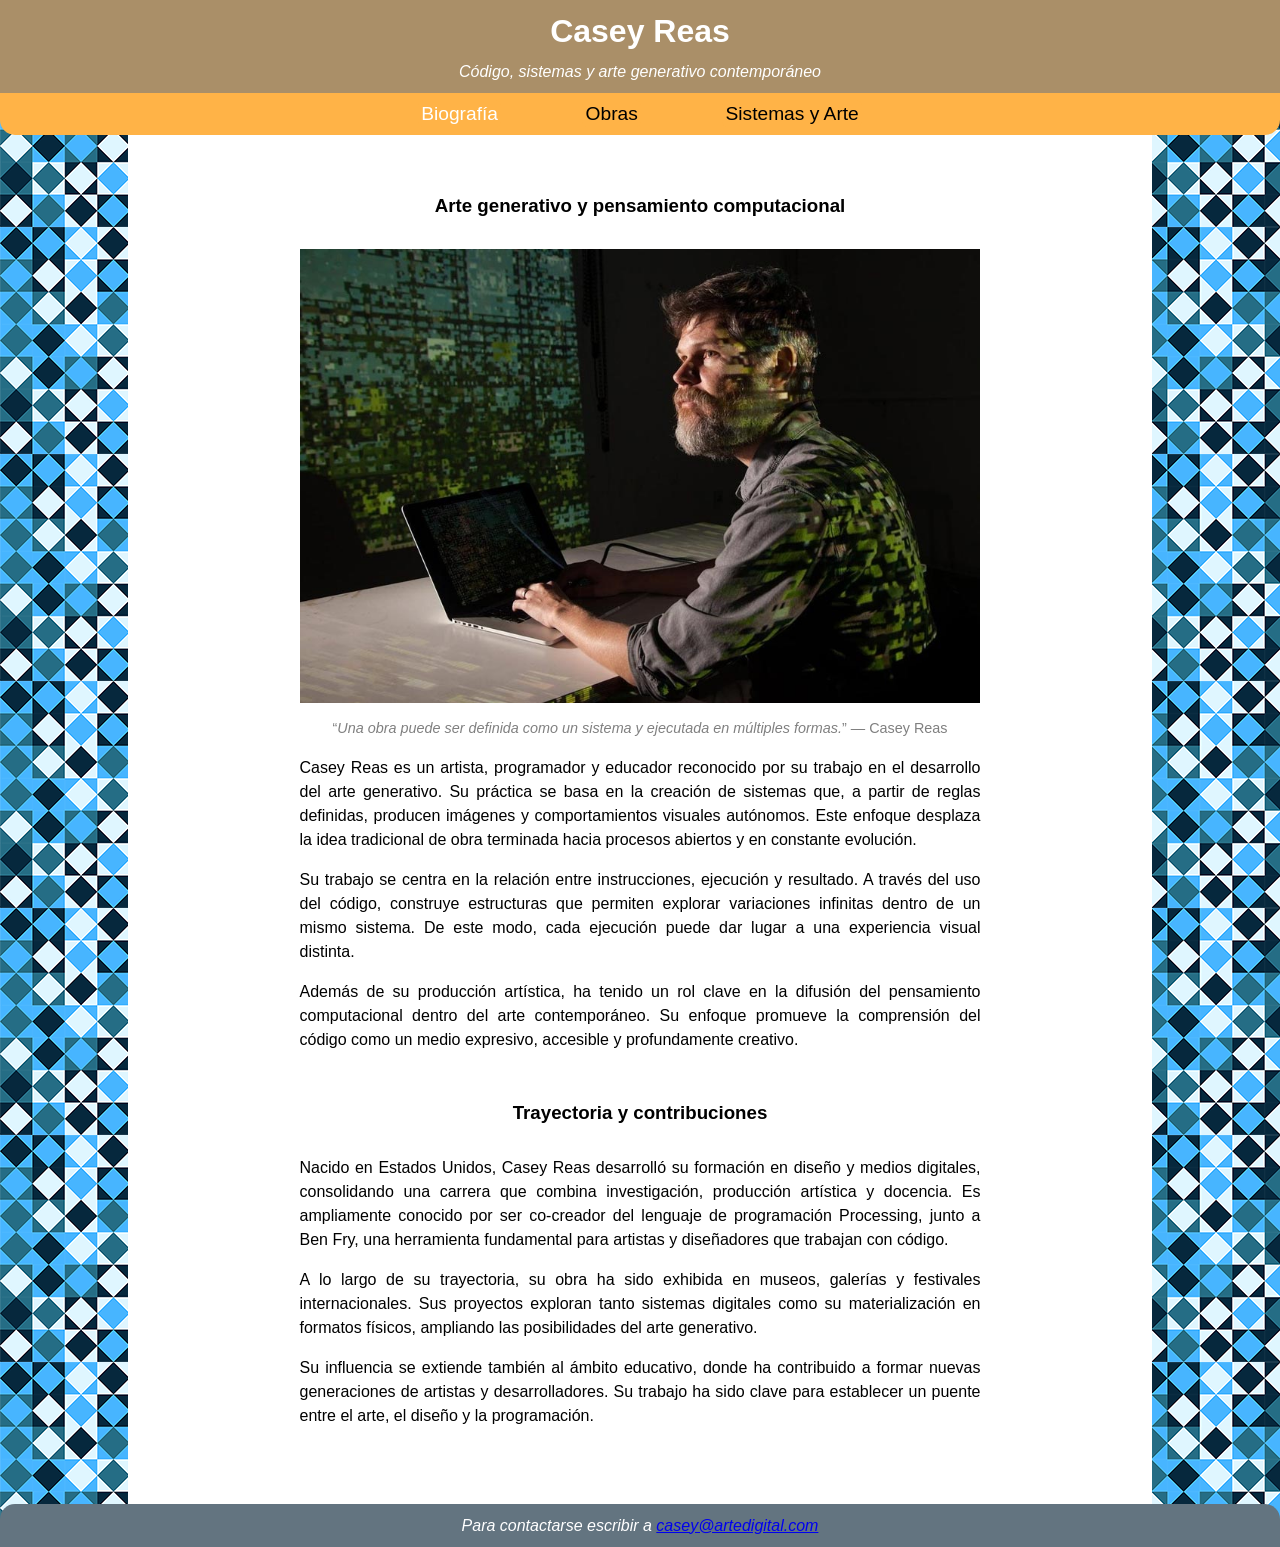
==== index.html @ 3604d3b3 "Estructura index.html Tanto la estructura, contenido y requisitos mínimos del archivo index.html han" ====
<!DOCTYPE html>
<html lang="es">
    <head>
        <meta charset="UTF-8">
        <title>Biografía</title>
        <link rel="stylesheet" href="css/estilos.css">
    </head>
    <body>
        <header>
            <div id="txtHeader">
                <h1>Casey Reas</h1>
                <p><i>Código, sistemas y arte generativo contemporáneo</i></p>
            </div>
            <nav>
                <ul>
                    <li><a href="index.html">Biografía</a></li>
                    <li><a href="">Obras</a></li>
                    <li><a href="">Sistemas y Arte</a></li>
                </ul>
            </nav>
        </header>
        <main>
            <article>
                <section>
                    <h1>Arte generativo y pensamiento computacional</h1>
                    <img class="imgHorizontales" src="img/reas-1.jpg" alt="foto de Casey Reas">
                    <p>
                        <span id="cita"><q><i>Una obra puede ser definida como un sistema y ejecutada en múltiples formas.</i></q> — Casey Reas</span>
                    </p>
                    <p>
                        Casey Reas es un artista, programador y educador reconocido por su trabajo en el desarrollo del arte 
                        generativo. Su práctica se basa en la creación de sistemas que, a partir de reglas definidas, producen 
                        imágenes y comportamientos visuales autónomos. Este enfoque desplaza la idea tradicional de obra 
                        terminada hacia procesos abiertos y en constante evolución.
                    </p>
                    <p>
                        Su trabajo se centra en la relación entre instrucciones, ejecución y resultado. A través del uso del 
                        código, construye estructuras que permiten explorar variaciones infinitas dentro de un mismo sistema. 
                        De este modo, cada ejecución puede dar lugar a una experiencia visual distinta.
                    </p>
                    <p>
                        Además de su producción artística, ha tenido un rol clave en la difusión del pensamiento computacional 
                        dentro del arte contemporáneo. Su enfoque promueve la comprensión del código como un medio expresivo, 
                        accesible y profundamente creativo.
                    </p>
                </section>
                <section>
                    <h3>Trayectoria y contribuciones</h3>
                    <p>
                        Nacido en Estados Unidos, Casey Reas desarrolló su formación en diseño y medios digitales, consolidando 
                        una carrera que combina investigación, producción artística y docencia. Es ampliamente conocido por ser 
                        co-creador del lenguaje de programación Processing, junto a Ben Fry, una herramienta fundamental para 
                        artistas y diseñadores que trabajan con código.
                    </p>
                    <p>
                        A lo largo de su trayectoria, su obra ha sido exhibida en museos, galerías y festivales internacionales. 
                        Sus proyectos exploran tanto sistemas digitales como su materialización en formatos físicos, ampliando 
                        las posibilidades del arte generativo.
                    </p>
                    <p>
                        Su influencia se extiende también al ámbito educativo, donde ha contribuido a formar nuevas generaciones 
                        de artistas y desarrolladores. Su trabajo ha sido clave para establecer un puente entre el arte, el 
                        diseño y la programación.
                    </p>
                </section>   
            </article>
        </main>
        <footer>
            <address>
                <p>
                    Para contactarse escribir a <a href="mailto:casey@artedigital.com">casey@artedigital.com</a>
                </p>
            </address>
        </footer>
    </body>



</html>
---- css/estilos.css ----
/*------------TODO:------------*/

* {
    font-family: "Lato", sans-serif;
    margin: 0;
    padding: 0;
    box-sizing: border-box;
}

/*------------Etiquetas Semánticas:------------*/

body {
    background-image: url("../img/fondo.png");
    max-width: 1400px;
    text-align: center;
}

main {
    background-color: white;
    margin-left: 10%;
    margin-right: 10%;
    padding: 2%;
}

article {
    margin-left: 15%;
    margin-right: 15%;
}

section {
    margin-top: 5%;
    margin-bottom: 5%;
}

footer {
    background-color: #637480;
    color: white;
    padding-top: 1%;
    padding-bottom: 1%;
    border-radius: 15px 15px 0 0;
}

/*------------Selectores:------------*/

main p {
    text-align: justify;
    padding-bottom: 1rem;
    line-height: 1.5em;
}

main h1, main h3 {
    padding-bottom: 2rem;
}

#txtHeader h1{
    padding-bottom: 1%;
}

/*------------NAV:------------*/

nav {
	background-color: #FFB347;
    padding-top: 0.5%;
    padding-bottom: 0.5%;
    border-radius: 0 0 15px 15px;
}

nav ul {
	list-style-type: none;
	padding: 0;
    margin: 0;
}

nav li {
	display: inline-block;
    padding-left: 3%;
    padding-right: 3%;
}
    
nav a {
    text-decoration: none;
    font-size: 1.2rem;
    line-height: 1.5em;
    padding: 0.2rem;
    border-radius: 5px;
}

nav a:link {
	background-color:  #FFB347;
	color: #FFF;
}

nav a:visited {
	background-color:  #FFB347;
	color: #000;
}

nav a:hover {
	background-color: #47B5FF;
	color: #FFF;  
}

nav a:active {
	background-color: #256d85;
	color: #000;
}

/*------------Clases------------*/

.imgHorizontales {
    width: 100%;
    height: auto;
    display: block;
    padding-bottom: 2%;
}

.imgVerticales {
    width: 50%;
    height: auto;
    display: block;
    margin-left: auto;
    margin-right: auto;
}

.videoYouTube {
    display: block;
    margin-left: auto;
    margin-right: auto;
}

/*------------IDs------------*/

#txtHeader {
    padding: 1% 0;
    color: #FFF;
    background-color: #AA8F68;
}

#cita {
    color: gray;
    font-size: 0.9rem;
    text-align: center;
    display: block;
}
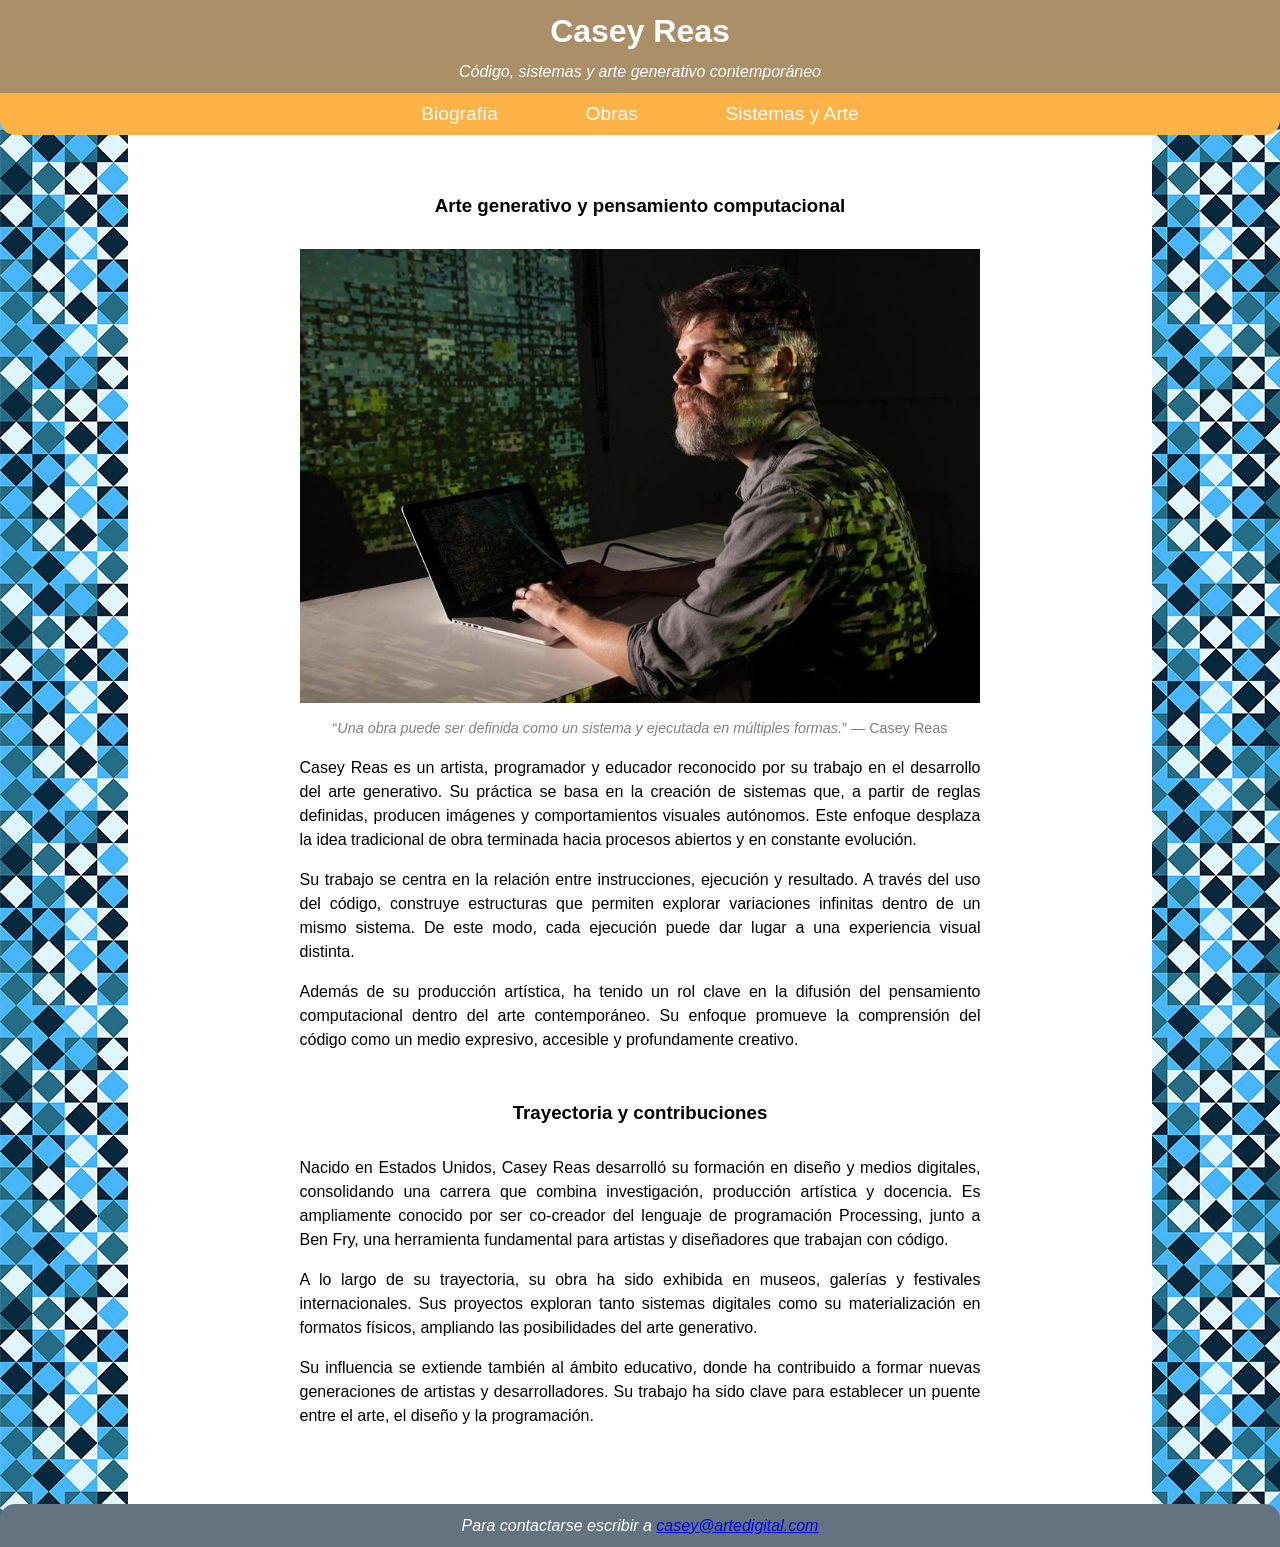
==== commit 544ff40e: "creación de archivos obras y sistemayarte, links - Se creó la estructura de obras.html y sistemasyar" ====
--- a/index.html
+++ b/index.html
@@ -14,8 +14,8 @@
             <nav>
                 <ul>
                     <li><a href="index.html">Biografía</a></li>
-                    <li><a href="">Obras</a></li>
-                    <li><a href="">Sistemas y Arte</a></li>
+                    <li><a href="obras.html">Obras</a></li>
+                    <li><a href="sistemasyarte.html">Sistemas y Arte</a></li>
                 </ul>
             </nav>
         </header>
@@ -73,7 +73,4 @@
             </address>
         </footer>
     </body>
-
-
-
 </html>
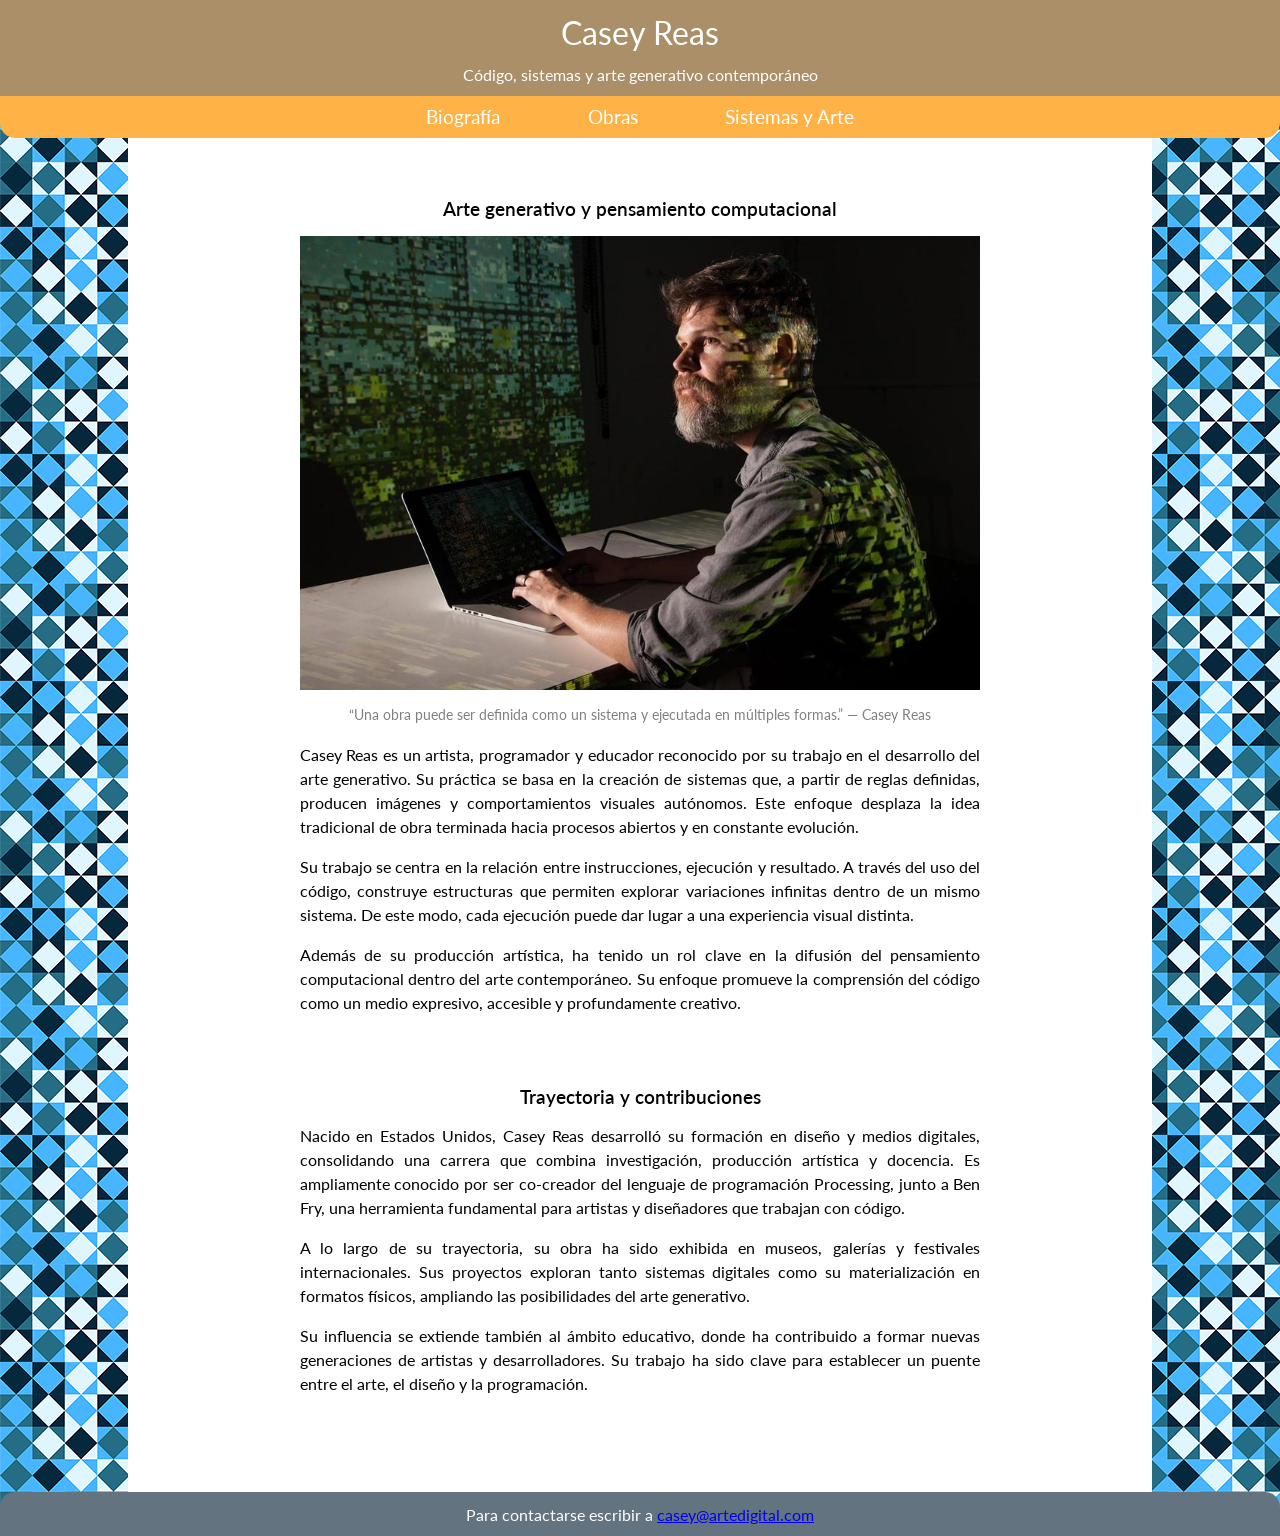
==== commit c5e6a48d: "Obras y Sistemas y Arte - Se completó los requisitos mínimos de obras.html y sistemasyarte.html - Se" ====
--- a/index.html
+++ b/index.html
@@ -4,73 +4,79 @@
         <meta charset="UTF-8">
         <title>Biografía</title>
         <link rel="stylesheet" href="css/estilos.css">
+        <link rel="preconnect" href="https://fonts.googleapis.com">
+        <link rel="preconnect" href="https://fonts.gstatic.com" crossorigin>
+        <link href="https://fonts.googleapis.com/css2?family=Arvo:ital,wght@0,400;0,700;1,400;1,700&family=Lato:ital,wght@0,100;0,300;0,400;0,700;0,900;1,100;1,300;1,400;1,700;1,900&display=swap" 
+        rel="stylesheet">
     </head>
     <body>
-        <header>
-            <div id="txtHeader">
-                <h1>Casey Reas</h1>
-                <p><i>Código, sistemas y arte generativo contemporáneo</i></p>
-            </div>
-            <nav>
-                <ul>
-                    <li><a href="index.html">Biografía</a></li>
-                    <li><a href="obras.html">Obras</a></li>
-                    <li><a href="sistemasyarte.html">Sistemas y Arte</a></li>
-                </ul>
-            </nav>
-        </header>
-        <main>
-            <article>
-                <section>
-                    <h1>Arte generativo y pensamiento computacional</h1>
-                    <img class="imgHorizontales" src="img/reas-1.jpg" alt="foto de Casey Reas">
+        <div class="contenedor">
+            <header>
+                <div id="txtHeader">
+                    <h1>Casey Reas</h1>
+                    <p><i>Código, sistemas y arte generativo contemporáneo</i></p>
+                </div>
+                <nav>
+                    <ul>
+                        <li><a href="index.html">Biografía</a></li>
+                        <li><a href="obras.html">Obras</a></li>
+                        <li><a href="sistemasyarte.html">Sistemas y Arte</a></li>
+                    </ul>
+                </nav>
+            </header>
+            <main>
+                <article>
+                    <section>
+                        <h1>Arte generativo y pensamiento computacional</h1>
+                        <img class="imgHorizontales" src="img/reas-1.jpg" alt="foto de Casey Reas">
+                        <p>
+                            <span id="cita"><q><i>Una obra puede ser definida como un sistema y ejecutada en múltiples formas.</i></q> — Casey Reas</span>
+                        </p>
+                        <p>
+                            Casey Reas es un artista, programador y educador reconocido por su trabajo en el desarrollo del arte 
+                            generativo. Su práctica se basa en la creación de sistemas que, a partir de reglas definidas, producen 
+                            imágenes y comportamientos visuales autónomos. Este enfoque desplaza la idea tradicional de obra 
+                            terminada hacia procesos abiertos y en constante evolución.
+                        </p>
+                        <p>
+                            Su trabajo se centra en la relación entre instrucciones, ejecución y resultado. A través del uso del 
+                            código, construye estructuras que permiten explorar variaciones infinitas dentro de un mismo sistema. 
+                            De este modo, cada ejecución puede dar lugar a una experiencia visual distinta.
+                        </p>
+                        <p>
+                            Además de su producción artística, ha tenido un rol clave en la difusión del pensamiento computacional 
+                            dentro del arte contemporáneo. Su enfoque promueve la comprensión del código como un medio expresivo, 
+                            accesible y profundamente creativo.
+                        </p>
+                    </section>
+                    <section>
+                        <h3>Trayectoria y contribuciones</h3>
+                        <p>
+                            Nacido en Estados Unidos, Casey Reas desarrolló su formación en diseño y medios digitales, consolidando 
+                            una carrera que combina investigación, producción artística y docencia. Es ampliamente conocido por ser 
+                            co-creador del lenguaje de programación Processing, junto a Ben Fry, una herramienta fundamental para 
+                            artistas y diseñadores que trabajan con código.
+                        </p>
+                        <p>
+                            A lo largo de su trayectoria, su obra ha sido exhibida en museos, galerías y festivales internacionales. 
+                            Sus proyectos exploran tanto sistemas digitales como su materialización en formatos físicos, ampliando 
+                            las posibilidades del arte generativo.
+                        </p>
+                        <p>
+                            Su influencia se extiende también al ámbito educativo, donde ha contribuido a formar nuevas generaciones 
+                            de artistas y desarrolladores. Su trabajo ha sido clave para establecer un puente entre el arte, el 
+                            diseño y la programación.
+                        </p>
+                    </section>   
+                </article>
+            </main>
+            <footer>
+                <address>
                     <p>
-                        <span id="cita"><q><i>Una obra puede ser definida como un sistema y ejecutada en múltiples formas.</i></q> — Casey Reas</span>
+                        Para contactarse escribir a <a href="mailto:casey@artedigital.com">casey@artedigital.com</a>
                     </p>
-                    <p>
-                        Casey Reas es un artista, programador y educador reconocido por su trabajo en el desarrollo del arte 
-                        generativo. Su práctica se basa en la creación de sistemas que, a partir de reglas definidas, producen 
-                        imágenes y comportamientos visuales autónomos. Este enfoque desplaza la idea tradicional de obra 
-                        terminada hacia procesos abiertos y en constante evolución.
-                    </p>
-                    <p>
-                        Su trabajo se centra en la relación entre instrucciones, ejecución y resultado. A través del uso del 
-                        código, construye estructuras que permiten explorar variaciones infinitas dentro de un mismo sistema. 
-                        De este modo, cada ejecución puede dar lugar a una experiencia visual distinta.
-                    </p>
-                    <p>
-                        Además de su producción artística, ha tenido un rol clave en la difusión del pensamiento computacional 
-                        dentro del arte contemporáneo. Su enfoque promueve la comprensión del código como un medio expresivo, 
-                        accesible y profundamente creativo.
-                    </p>
-                </section>
-                <section>
-                    <h3>Trayectoria y contribuciones</h3>
-                    <p>
-                        Nacido en Estados Unidos, Casey Reas desarrolló su formación en diseño y medios digitales, consolidando 
-                        una carrera que combina investigación, producción artística y docencia. Es ampliamente conocido por ser 
-                        co-creador del lenguaje de programación Processing, junto a Ben Fry, una herramienta fundamental para 
-                        artistas y diseñadores que trabajan con código.
-                    </p>
-                    <p>
-                        A lo largo de su trayectoria, su obra ha sido exhibida en museos, galerías y festivales internacionales. 
-                        Sus proyectos exploran tanto sistemas digitales como su materialización en formatos físicos, ampliando 
-                        las posibilidades del arte generativo.
-                    </p>
-                    <p>
-                        Su influencia se extiende también al ámbito educativo, donde ha contribuido a formar nuevas generaciones 
-                        de artistas y desarrolladores. Su trabajo ha sido clave para establecer un puente entre el arte, el 
-                        diseño y la programación.
-                    </p>
-                </section>   
-            </article>
-        </main>
-        <footer>
-            <address>
-                <p>
-                    Para contactarse escribir a <a href="mailto:casey@artedigital.com">casey@artedigital.com</a>
-                </p>
-            </address>
-        </footer>
+                </address>
+            </footer>
+        </div>
     </body>
 </html>
--- a/css/estilos.css
+++ b/css/estilos.css
@@ -2,17 +2,18 @@
 
 * {
     font-family: "Lato", sans-serif;
+    font-weight: 400;
+    font-style: normal;
     margin: 0;
     padding: 0;
     box-sizing: border-box;
+    text-align: center;
 }
 
 /*------------Etiquetas Semánticas:------------*/
 
 body {
     background-image: url("../img/fondo.png");
-    max-width: 1400px;
-    text-align: center;
 }
 
 main {
@@ -29,7 +30,7 @@
 
 section {
     margin-top: 5%;
-    margin-bottom: 5%;
+    margin-bottom: 8%;
 }
 
 footer {
@@ -38,22 +39,6 @@
     padding-top: 1%;
     padding-bottom: 1%;
     border-radius: 15px 15px 0 0;
-}
-
-/*------------Selectores:------------*/
-
-main p {
-    text-align: justify;
-    padding-bottom: 1rem;
-    line-height: 1.5em;
-}
-
-main h1, main h3 {
-    padding-bottom: 2rem;
-}
-
-#txtHeader h1{
-    padding-bottom: 1%;
 }
 
 /*------------NAV:------------*/
@@ -105,7 +90,70 @@
 	color: #000;
 }
 
+/*------------Selectores:------------*/
+
+main p {
+    text-align: justify;
+    padding-bottom: 1rem;
+    line-height: 1.5em;
+}
+
+main h1, main h3 {
+    padding-bottom: 1rem;
+    font-weight: 600;
+}
+
+#txtHeader h1{
+    padding-bottom: 1%;
+}
+
+main #lista {
+    padding: 0;
+    margin: 0;
+    list-style-type: none; 
+}
+
+main #lista li {
+    padding: 1%;
+}
+
+main #lista a {
+    display: block;
+    text-decoration: none;
+    line-height: 1.5em;
+    padding: 0.5rem;
+    border-radius: 5px;
+}
+
+main #lista a:link {
+	background-color: #256d85;
+	color: #FFF;
+}
+
+main #lista a:visited {
+	background-color: #256d85;
+	color: #47B5FF;
+}
+
+main #lista a:hover {
+	background-color: #244e5b;
+	color: #47B5FF;  
+}
+
+main #lista a:active {
+	background-color: #47B5FF;
+	color: #06283D;
+}
+
+
+
 /*------------Clases------------*/
+
+.contenedor{
+    max-width: 1400px;
+    width: 100%;
+    margin: 0 auto;
+}
 
 .imgHorizontales {
     width: 100%;
@@ -120,12 +168,14 @@
     display: block;
     margin-left: auto;
     margin-right: auto;
+    padding-bottom: 4%;
 }
 
 .videoYouTube {
     display: block;
     margin-left: auto;
     margin-right: auto;
+    padding-bottom: 2%;
 }
 
 /*------------IDs------------*/
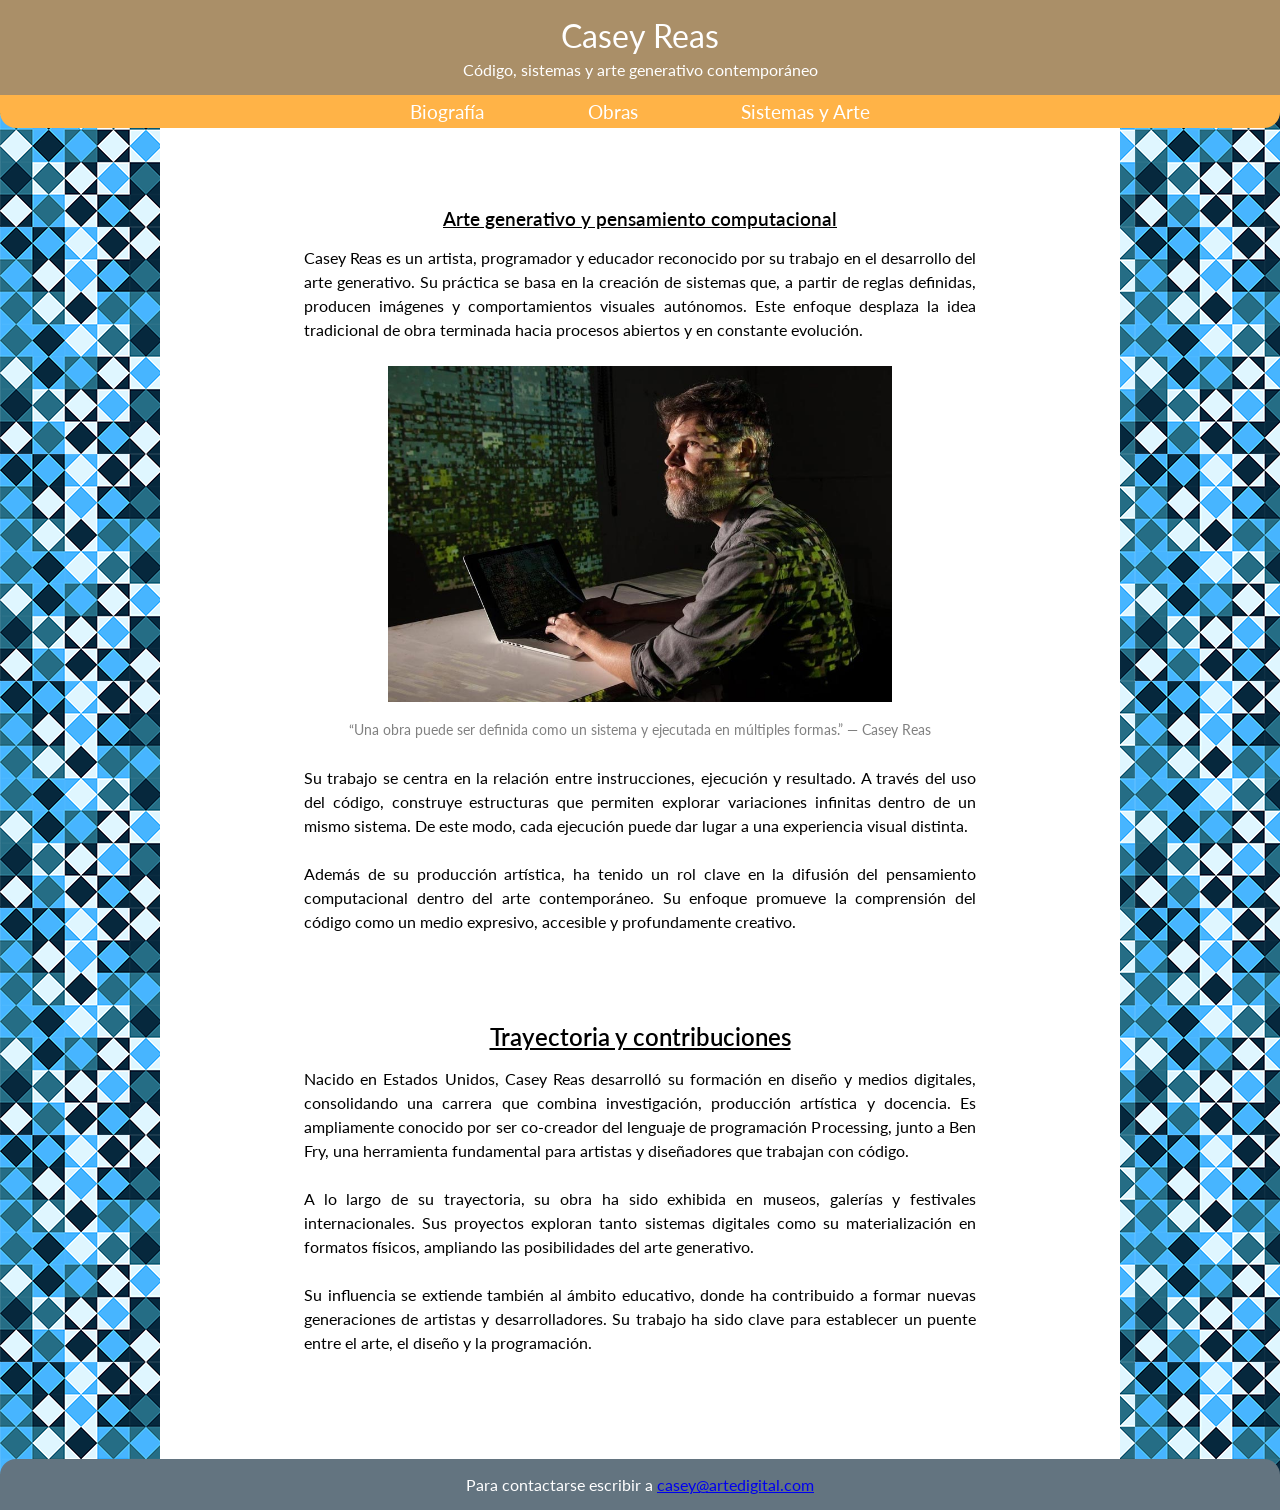
==== commit 1233242d: "Correcciones en las Unidades de Medidas - Se corrigieron las unaidades de medidas en el archivo esti" ====
--- a/index.html
+++ b/index.html
@@ -28,15 +28,15 @@
                 <article>
                     <section>
                         <h1>Arte generativo y pensamiento computacional</h1>
-                        <img class="imgHorizontales" src="img/reas-1.jpg" alt="foto de Casey Reas">
-                        <p>
-                            <span id="cita"><q><i>Una obra puede ser definida como un sistema y ejecutada en múltiples formas.</i></q> — Casey Reas</span>
-                        </p>
                         <p>
                             Casey Reas es un artista, programador y educador reconocido por su trabajo en el desarrollo del arte 
                             generativo. Su práctica se basa en la creación de sistemas que, a partir de reglas definidas, producen 
                             imágenes y comportamientos visuales autónomos. Este enfoque desplaza la idea tradicional de obra 
                             terminada hacia procesos abiertos y en constante evolución.
+                        </p>
+                        <img class="imgHorizontales" src="img/reas-1.jpg" alt="foto de Casey Reas">
+                        <p>
+                            <span id="cita"><q><i>Una obra puede ser definida como un sistema y ejecutada en múltiples formas.</i></q> — Casey Reas</span>
                         </p>
                         <p>
                             Su trabajo se centra en la relación entre instrucciones, ejecución y resultado. A través del uso del 
@@ -50,7 +50,7 @@
                         </p>
                     </section>
                     <section>
-                        <h3>Trayectoria y contribuciones</h3>
+                        <h2>Trayectoria y contribuciones</h2>
                         <p>
                             Nacido en Estados Unidos, Casey Reas desarrolló su formación en diseño y medios digitales, consolidando 
                             una carrera que combina investigación, producción artística y docencia. Es ampliamente conocido por ser 
--- a/css/estilos.css
+++ b/css/estilos.css
@@ -18,36 +18,38 @@
 
 main {
     background-color: white;
-    margin-left: 10%;
-    margin-right: 10%;
-    padding: 2%;
+    margin: 0 10rem;
+    padding: 1rem;
 }
 
 article {
-    margin-left: 15%;
-    margin-right: 15%;
+    margin: 0 8rem;
 }
 
 section {
-    margin-top: 5%;
-    margin-bottom: 8%;
+    margin: 4rem 0;
 }
 
 footer {
     background-color: #637480;
     color: white;
-    padding-top: 1%;
-    padding-bottom: 1%;
-    border-radius: 15px 15px 0 0;
+    padding-top: 1rem;
+    padding-bottom: 1rem;
+    border-radius: 1rem 1rem 0 0;
+}
+
+h1, h2 {
+    font-family: "Lato", sans-serif;
+    font-style: normal;
 }
 
 /*------------NAV:------------*/
 
 nav {
 	background-color: #FFB347;
-    padding-top: 0.5%;
-    padding-bottom: 0.5%;
-    border-radius: 0 0 15px 15px;
+    padding-top: 0.3rem;
+    padding-bottom: 0.3rem;
+    border-radius: 0 0 1rem 1rem;
 }
 
 nav ul {
@@ -58,16 +60,16 @@
 
 nav li {
 	display: inline-block;
-    padding-left: 3%;
-    padding-right: 3%;
+    padding-left: 3rem;
+    padding-right: 3rem;
 }
     
 nav a {
     text-decoration: none;
     font-size: 1.2rem;
-    line-height: 1.5em;
-    padding: 0.2rem;
-    border-radius: 5px;
+    line-height: 1.5rem;
+    padding: 0.1rem;
+    border-radius: 0.3rem;
 }
 
 nav a:link {
@@ -94,17 +96,18 @@
 
 main p {
     text-align: justify;
-    padding-bottom: 1rem;
-    line-height: 1.5em;
+    padding-bottom: 1.5rem;
+    line-height: 1.5rem;
 }
 
-main h1, main h3 {
+main h1, main h2 {
     padding-bottom: 1rem;
     font-weight: 600;
+    text-decoration: underline;
 }
 
 #txtHeader h1{
-    padding-bottom: 1%;
+    padding-bottom: 0.3rem;
 }
 
 main #lista {
@@ -114,15 +117,15 @@
 }
 
 main #lista li {
-    padding: 1%;
+    padding: 0.5rem;
 }
 
 main #lista a {
     display: block;
     text-decoration: none;
-    line-height: 1.5em;
+    line-height: 1.5rem;
     padding: 0.5rem;
-    border-radius: 5px;
+    border-radius: 1rem;
 }
 
 main #lista a:link {
@@ -156,10 +159,12 @@
 }
 
 .imgHorizontales {
-    width: 100%;
+    width: 75%;
     height: auto;
     display: block;
-    padding-bottom: 2%;
+    margin-left: auto;
+    margin-right: auto;
+    padding-bottom: 1rem;
 }
 
 .imgVerticales {
@@ -168,20 +173,20 @@
     display: block;
     margin-left: auto;
     margin-right: auto;
-    padding-bottom: 4%;
+    padding-bottom: 1rem;
 }
 
 .videoYouTube {
     display: block;
     margin-left: auto;
     margin-right: auto;
-    padding-bottom: 2%;
+    padding-bottom: 3rem;
 }
 
 /*------------IDs------------*/
 
 #txtHeader {
-    padding: 1% 0;
+    padding: 1rem 0;
     color: #FFF;
     background-color: #AA8F68;
 }
@@ -191,8 +196,4 @@
     font-size: 0.9rem;
     text-align: center;
     display: block;
-}
-
-
-
-
+}
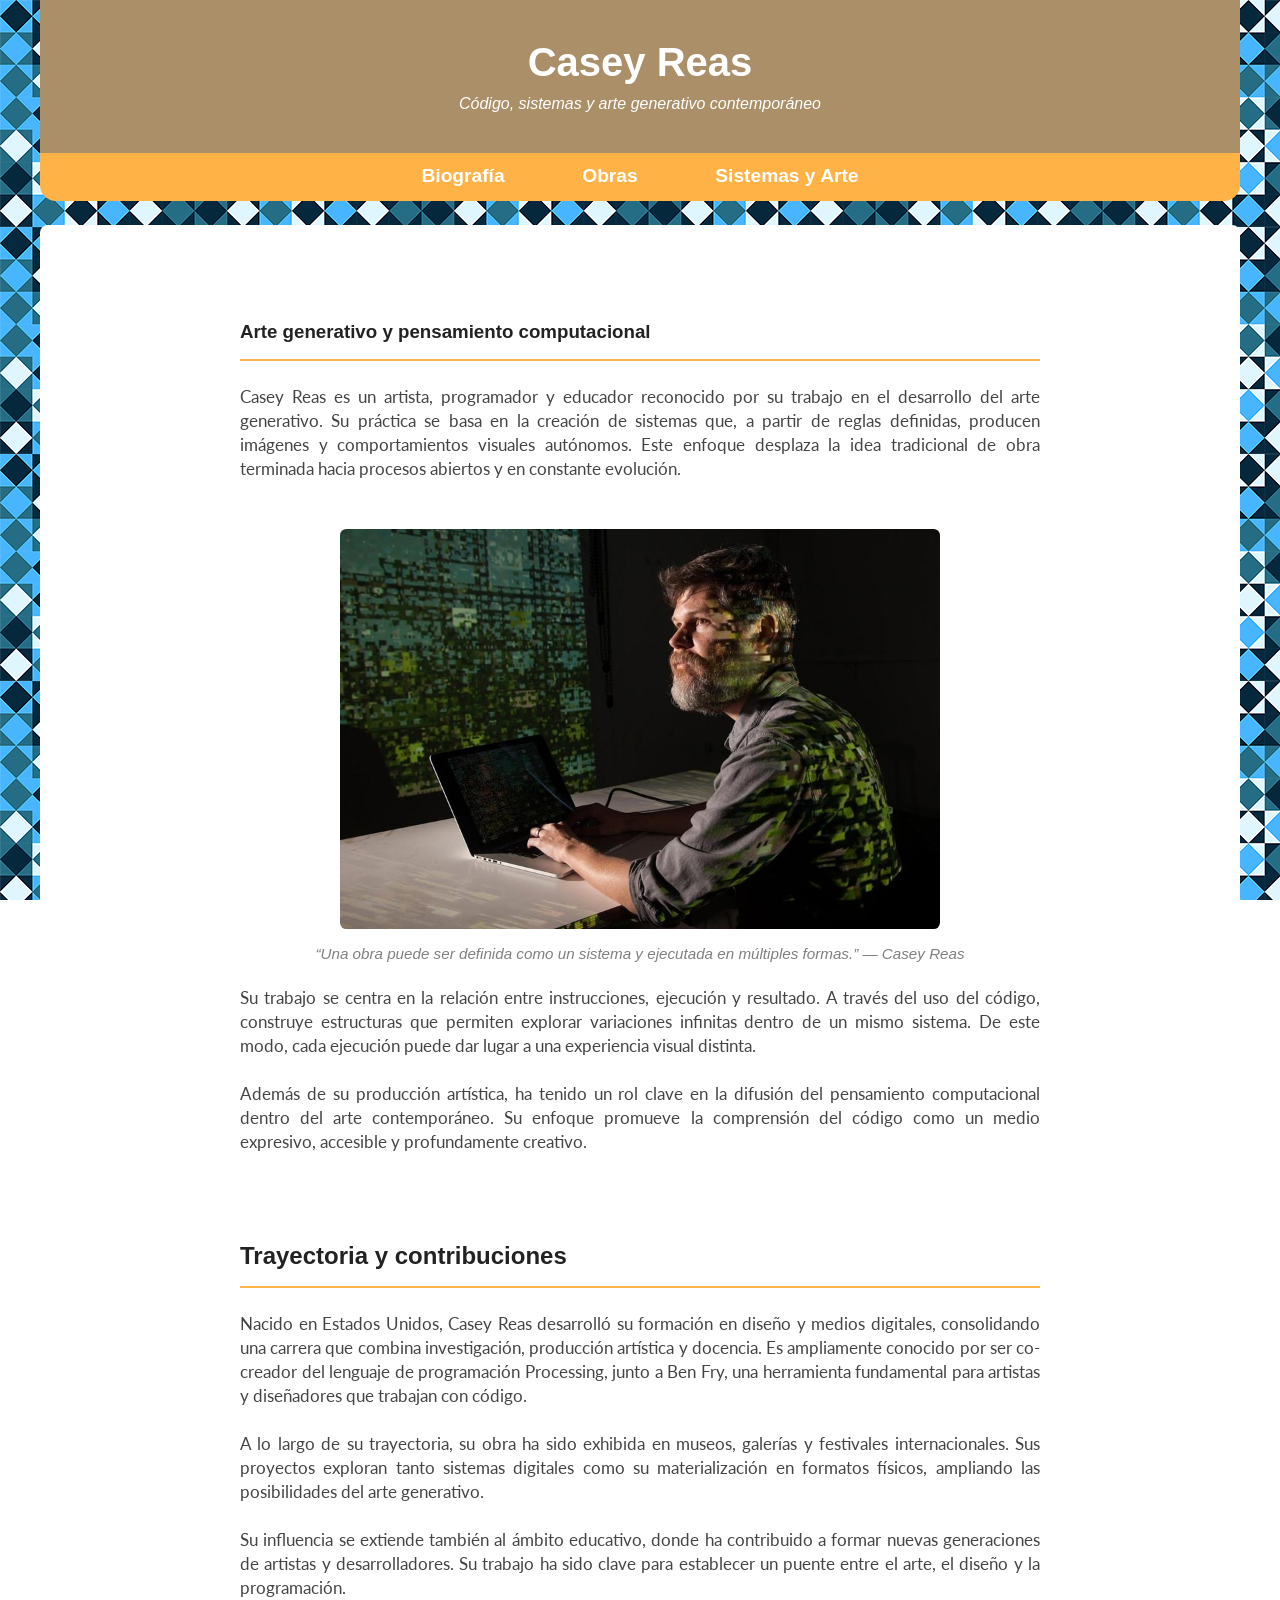
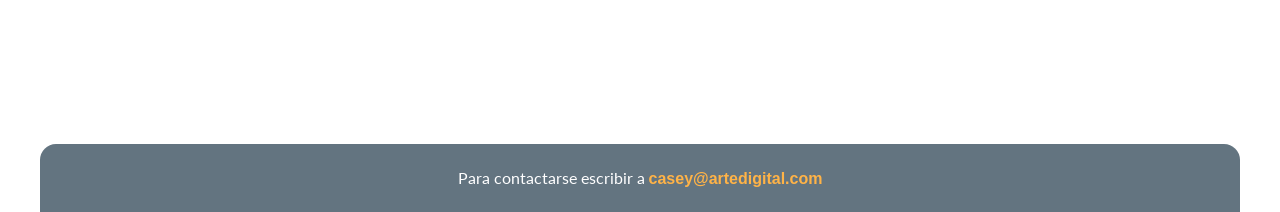
==== commit e8b0e0e8: "Corrección IA - Errores encontrados: + ID txtHeader usado como class. + Iframe sin clase vinculada. " ====
--- a/index.html
+++ b/index.html
@@ -12,7 +12,7 @@
     <body>
         <div class="contenedor">
             <header>
-                <div id="txtHeader">
+                <div class="txtHeader">
                     <h1>Casey Reas</h1>
                     <p><i>Código, sistemas y arte generativo contemporáneo</i></p>
                 </div>
@@ -34,10 +34,12 @@
                             imágenes y comportamientos visuales autónomos. Este enfoque desplaza la idea tradicional de obra 
                             terminada hacia procesos abiertos y en constante evolución.
                         </p>
-                        <img class="imgHorizontales" src="img/reas-1.jpg" alt="foto de Casey Reas">
-                        <p>
-                            <span id="cita"><q><i>Una obra puede ser definida como un sistema y ejecutada en múltiples formas.</i></q> — Casey Reas</span>
-                        </p>
+                        <figure id="imgCita">
+                            <img class="imgHorizontales" src="img/reas-1.jpg" alt="foto de Casey Reas">
+                            <figcaption id="cita">
+                                <q>Una obra puede ser definida como un sistema y ejecutada en múltiples formas.</q> — Casey Reas
+                            </figcaption>
+                        </figure>
                         <p>
                             Su trabajo se centra en la relación entre instrucciones, ejecución y resultado. A través del uso del 
                             código, construye estructuras que permiten explorar variaciones infinitas dentro de un mismo sistema. 
--- a/css/estilos.css
+++ b/css/estilos.css
@@ -1,85 +1,85 @@
-/*------------TODO:------------*/
+/*------------ Variables ------------*/
+
+:root {
+    --color-principal: #AA8F68;
+    --color-acento: #FFB347;
+    --color-hover: #47B5FF;
+    --color-active: #256d85;
+    --color-oscuro: #244e5b;
+    --color-fondo-footer: #637480;
+    --fuente-lato: "Lato", sans-serif;
+}
+
+/*------------General:------------*/
 
 * {
-    font-family: "Lato", sans-serif;
+    /*font-family: "Lato", sans-serif;
     font-weight: 400;
     font-style: normal;
     margin: 0;
     padding: 0;
     box-sizing: border-box;
-    text-align: center;
-}
-
-/*------------Etiquetas Semánticas:------------*/
+    text-align: center;*/
+    margin: 0;
+    padding: 0;
+    box-sizing: border-box;
+}
 
 body {
     background-image: url("../img/fondo.png");
-}
-
-main {
-    background-color: white;
-    margin: 0 10rem;
-    padding: 1rem;
-}
-
-article {
-    margin: 0 8rem;
-}
-
-section {
-    margin: 4rem 0;
-}
-
-footer {
-    background-color: #637480;
-    color: white;
-    padding-top: 1rem;
-    padding-bottom: 1rem;
-    border-radius: 1rem 1rem 0 0;
-}
-
-h1, h2 {
-    font-family: "Lato", sans-serif;
-    font-style: normal;
-}
-
-/*------------NAV:------------*/
+    background-attachment: fixed;
+    font-family: var(--fuente-lato);
+    font-weight: 400;
+    color: #444;
+}
+
+.contenedor{
+    max-width: 1200px;
+    width: 95%;
+    margin: 0 auto;
+}
+
+/*------------Header:------------*/
+
+.txtHeader {
+    padding: 2.5rem 1rem;
+    color: #FFF;
+    background-color: var(--color-principal);
+    text-align: center;
+}
+
+.txtHeader h1 {
+    font-size: 2.5rem;
+    margin-bottom: 0.5rem;
+    font-weight: 700;
+}
+
+/*------------Navegación:------------*/
 
 nav {
-	background-color: #FFB347;
-    padding-top: 0.3rem;
-    padding-bottom: 0.3rem;
+    text-align: center;
+	background-color: var(--color-acento);
     border-radius: 0 0 1rem 1rem;
+    padding: 0.3rem 0;
 }
 
 nav ul {
 	list-style-type: none;
-	padding: 0;
-    margin: 0;
 }
 
 nav li {
-	display: inline-block;
-    padding-left: 3rem;
-    padding-right: 3rem;
+    display: inline-block;
+	padding: 0.5rem 1.5rem;
 }
     
 nav a {
     text-decoration: none;
+    font-weight: 700;
     font-size: 1.2rem;
-    line-height: 1.5rem;
-    padding: 0.1rem;
+    transition: all 0.3s ease;
+    padding: 0.4rem 0.8rem;
     border-radius: 0.3rem;
-}
-
-nav a:link {
-	background-color:  #FFB347;
-	color: #FFF;
-}
-
-nav a:visited {
-	background-color:  #FFB347;
-	color: #000;
+    color: #FFF;
 }
 
 nav a:hover {
@@ -88,32 +88,107 @@
 }
 
 nav a:active {
-	background-color: #256d85;
-	color: #000;
-}
-
-/*------------Selectores:------------*/
+    background-color: var(--color-active);
+    color: #FFF;
+}
+
+/*------------Main:------------*/
+
+main {
+    background-color: #FFF;
+    padding: 2rem 1.5rem;
+    margin: 1.5rem 0;
+    border-radius: 0.5rem;
+}
+
+article {
+    max-width: 800px;
+    margin: 0 auto;
+}
+
+section {
+    margin: 4rem 0;
+}
 
 main p {
     text-align: justify;
     padding-bottom: 1.5rem;
     line-height: 1.5rem;
+    font-size: 1.05rem;
 }
 
 main h1, main h2 {
     padding-bottom: 1rem;
-    font-weight: 600;
+    font-weight: 700;
+    color: #222;
+    border-bottom: 2px solid var(--color-acento);
+    margin-bottom: 1.5rem;
+}
+
+/*------------Imágenes y Video:------------*/
+
+#imgCita {
+    margin: 1.5rem 0;
+    text-align: center;
+}
+
+.imgHorizontales, .imgVerticales {
+    height: auto;
+    display: block;
+    margin: 0 auto 1rem auto;
+    border-radius: 0.4rem;
+    max-width: 100%;
+}
+
+.imgHorizontales { width: 75%; }
+.imgVerticales { width: 50%; }
+
+.contenedor-video {
+    position: relative;
+    width: 100%;
+    max-width: 560px;
+    margin: 0 auto 2rem auto;
+}
+
+.videoYouTube {
+    width: 100%;
+    aspect-ratio: 16 / 9;
+    border: none;
+    border-radius: 0.5rem;
+    display: block;
+}
+
+/*------------Footer:------------*/
+
+footer {
+    background-color: var(--color-fondo-footer);
+    color: #FFF;
+    text-align: center;
+    padding: 1.5rem 1rem;
+    border-radius: 1rem 1rem 0 0;
+}
+
+footer address {
+    font-style: normal;
+}
+
+footer address a{
+    color: var(--color-acento);
+    text-decoration: none;
+    font-weight: bold;
+}
+
+
+footer address a:hover {
     text-decoration: underline;
 }
 
-#txtHeader h1{
-    padding-bottom: 0.3rem;
-}
+/*------------Lista (Obras):------------*/
+
 
 main #lista {
-    padding: 0;
-    margin: 0;
     list-style-type: none; 
+    text-align: center;
 }
 
 main #lista li {
@@ -126,74 +201,25 @@
     line-height: 1.5rem;
     padding: 0.5rem;
     border-radius: 1rem;
-}
-
-main #lista a:link {
-	background-color: #256d85;
-	color: #FFF;
-}
-
-main #lista a:visited {
-	background-color: #256d85;
-	color: #47B5FF;
+    color: #FFF;
+    background-color: var(--color-active);
 }
 
 main #lista a:hover {
-	background-color: #244e5b;
-	color: #47B5FF;  
-}
-
-main #lista a:active {
+	background-color: var(--color-oscuro); 
+}
+
+main #lista a:active{
 	background-color: #47B5FF;
-	color: #06283D;
-}
-
-
-
-/*------------Clases------------*/
-
-.contenedor{
-    max-width: 1400px;
-    width: 100%;
-    margin: 0 auto;
-}
-
-.imgHorizontales {
-    width: 75%;
-    height: auto;
-    display: block;
-    margin-left: auto;
-    margin-right: auto;
-    padding-bottom: 1rem;
-}
-
-.imgVerticales {
-    width: 50%;
-    height: auto;
-    display: block;
-    margin-left: auto;
-    margin-right: auto;
-    padding-bottom: 1rem;
-}
-
-.videoYouTube {
-    display: block;
-    margin-left: auto;
-    margin-right: auto;
-    padding-bottom: 3rem;
+	color: #FFF
 }
 
 /*------------IDs------------*/
-
-#txtHeader {
-    padding: 1rem 0;
-    color: #FFF;
-    background-color: #AA8F68;
-}
 
 #cita {
     color: gray;
-    font-size: 0.9rem;
-    text-align: center;
-    display: block;
-}+    font-size: 0.95rem;
+    font-style: italic;
+    margin-top: 0.5rem;
+    display: block;
+}
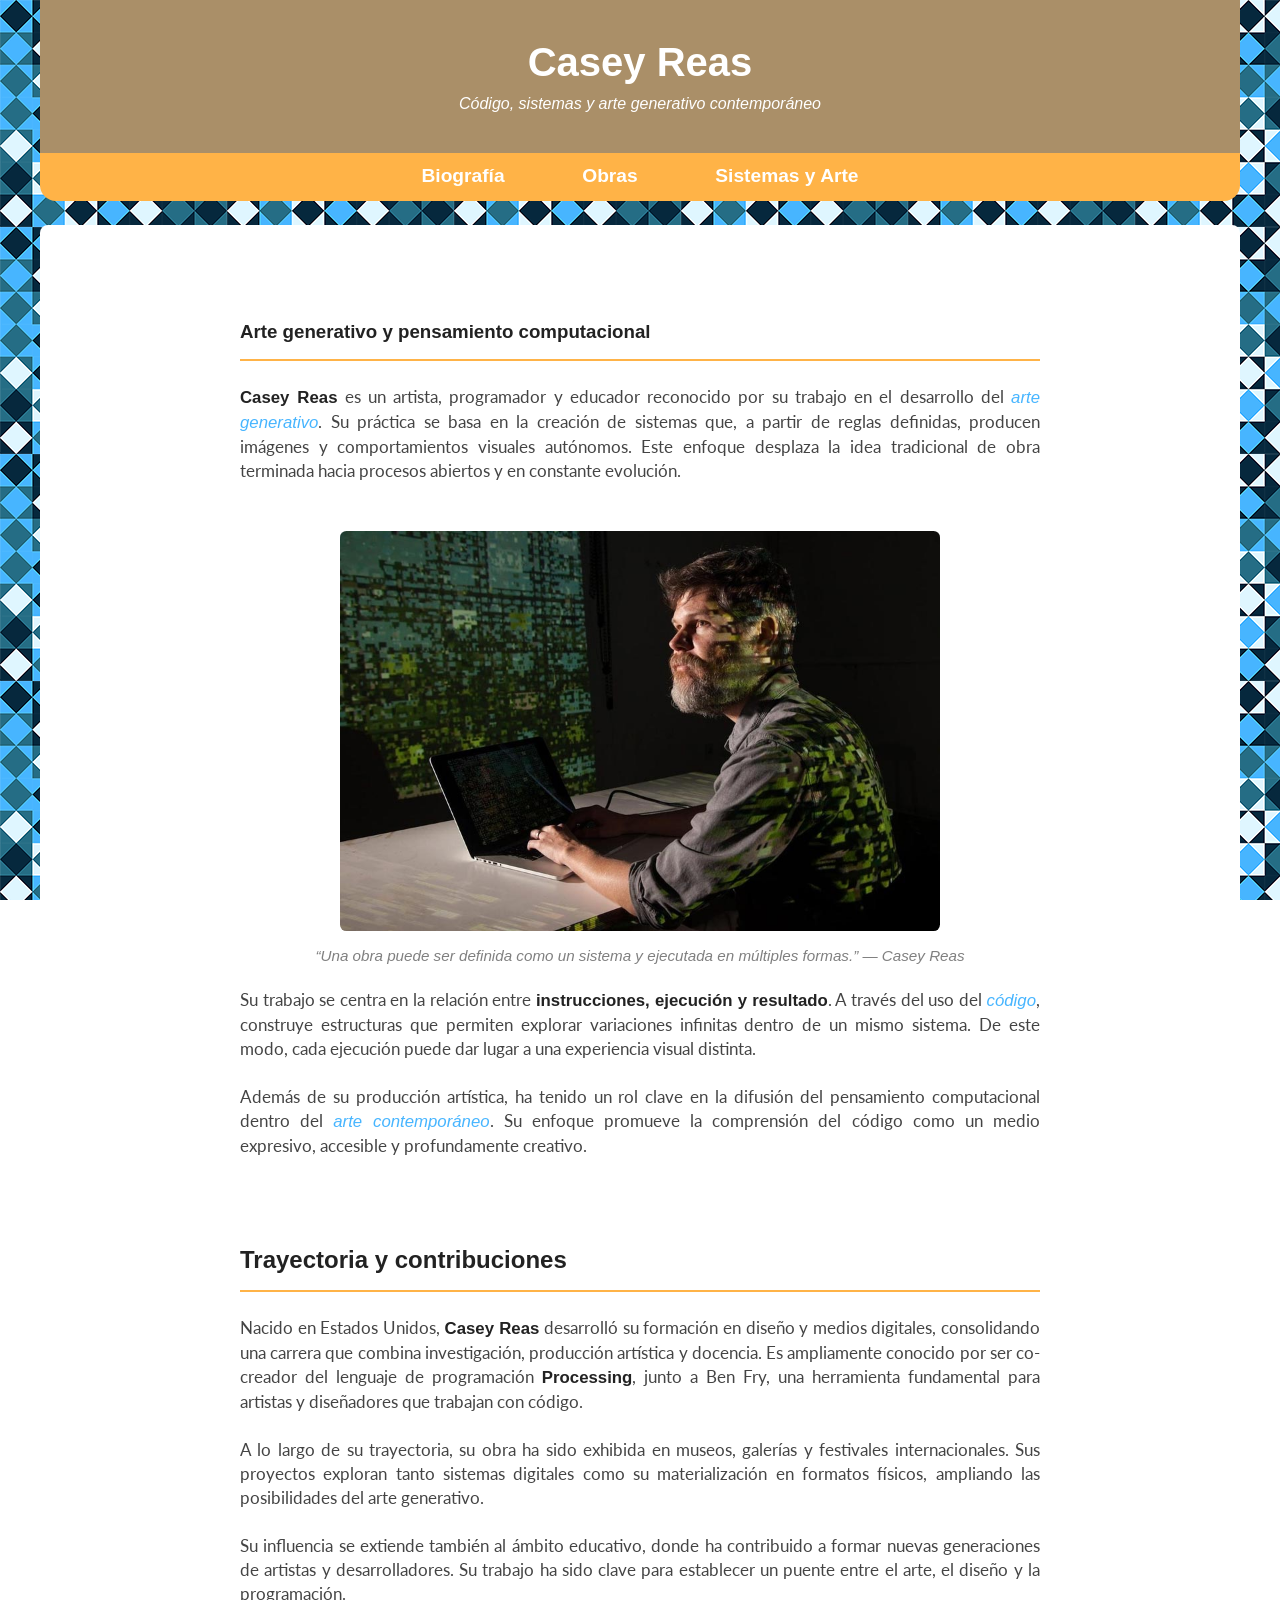
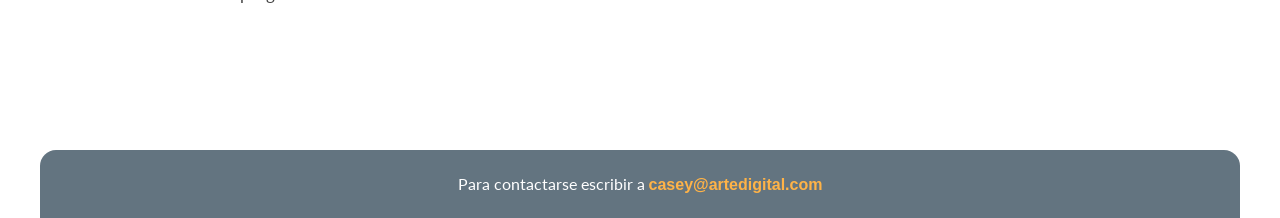
==== commit 2d535e89: "Textos Destacados, Declaración de IA y estilos.css - Se marcaron los textos destacados y se los pers" ====
--- a/index.html
+++ b/index.html
@@ -1,4 +1,6 @@
 <!DOCTYPE html>
+<!--Nota: Los textos fueron generados por ChatGPT y adaptados a la consigna. Pueden contener errores. Las imágenes fueron recopiladas de Internet únicamente para su uso en este parcial. -->
+<!--En este archivo se utilizó IA Gemini 3.0 para la corrección de errores.-->
 <html lang="es">
     <head>
         <meta charset="UTF-8">
@@ -12,7 +14,7 @@
     <body>
         <div class="contenedor">
             <header>
-                <div class="txtHeader">
+                <div class="header-texto">
                     <h1>Casey Reas</h1>
                     <p><i>Código, sistemas y arte generativo contemporáneo</i></p>
                 </div>
@@ -29,34 +31,34 @@
                     <section>
                         <h1>Arte generativo y pensamiento computacional</h1>
                         <p>
-                            Casey Reas es un artista, programador y educador reconocido por su trabajo en el desarrollo del arte 
-                            generativo. Su práctica se basa en la creación de sistemas que, a partir de reglas definidas, producen 
-                            imágenes y comportamientos visuales autónomos. Este enfoque desplaza la idea tradicional de obra 
-                            terminada hacia procesos abiertos y en constante evolución.
+                            <strong>Casey Reas</strong> es un artista, programador y educador reconocido por su trabajo en el 
+                            desarrollo del <em>arte generativo</em>. Su práctica se basa en la creación de sistemas que, a partir 
+                            de reglas definidas, producen imágenes y comportamientos visuales autónomos. Este enfoque desplaza 
+                            la idea tradicional de obra terminada hacia procesos abiertos y en constante evolución.
                         </p>
-                        <figure id="imgCita">
-                            <img class="imgHorizontales" src="img/reas-1.jpg" alt="foto de Casey Reas">
+                        <figure id="imagen-cita">
+                            <img class="imagen-horizontal" src="img/reas-1.jpg" alt="foto de Casey Reas">
                             <figcaption id="cita">
                                 <q>Una obra puede ser definida como un sistema y ejecutada en múltiples formas.</q> — Casey Reas
                             </figcaption>
                         </figure>
                         <p>
-                            Su trabajo se centra en la relación entre instrucciones, ejecución y resultado. A través del uso del 
-                            código, construye estructuras que permiten explorar variaciones infinitas dentro de un mismo sistema. 
+                            Su trabajo se centra en la relación entre <strong>instrucciones, ejecución y resultado</strong>. A través del uso del 
+                            <em>código</em>, construye estructuras que permiten explorar variaciones infinitas dentro de un mismo sistema. 
                             De este modo, cada ejecución puede dar lugar a una experiencia visual distinta.
                         </p>
                         <p>
                             Además de su producción artística, ha tenido un rol clave en la difusión del pensamiento computacional 
-                            dentro del arte contemporáneo. Su enfoque promueve la comprensión del código como un medio expresivo, 
+                            dentro del <em>arte contemporáneo</em>. Su enfoque promueve la comprensión del código como un medio expresivo, 
                             accesible y profundamente creativo.
                         </p>
                     </section>
                     <section>
                         <h2>Trayectoria y contribuciones</h2>
                         <p>
-                            Nacido en Estados Unidos, Casey Reas desarrolló su formación en diseño y medios digitales, consolidando 
+                            Nacido en Estados Unidos, <strong>Casey Reas</strong> desarrolló su formación en diseño y medios digitales, consolidando 
                             una carrera que combina investigación, producción artística y docencia. Es ampliamente conocido por ser 
-                            co-creador del lenguaje de programación Processing, junto a Ben Fry, una herramienta fundamental para 
+                            co-creador del lenguaje de programación <strong>Processing</strong>, junto a Ben Fry, una herramienta fundamental para 
                             artistas y diseñadores que trabajan con código.
                         </p>
                         <p>
--- a/css/estilos.css
+++ b/css/estilos.css
@@ -1,3 +1,9 @@
+/*
+Nota: Los textos fueron generados por ChatGPT y adaptados a la consigna. Pueden contener errores. Las imágenes fueron recopiladas de Internet únicamente para su uso en este parcial.
+
+En este archivo se utilizó IA Gemini 3.0 para la corrección de errores, organización y estilos aplicados.
+*/
+
 /*------------ Variables ------------*/
 
 :root {
@@ -13,13 +19,6 @@
 /*------------General:------------*/
 
 * {
-    /*font-family: "Lato", sans-serif;
-    font-weight: 400;
-    font-style: normal;
-    margin: 0;
-    padding: 0;
-    box-sizing: border-box;
-    text-align: center;*/
     margin: 0;
     padding: 0;
     box-sizing: border-box;
@@ -41,14 +40,14 @@
 
 /*------------Header:------------*/
 
-.txtHeader {
+.header-texto {
     padding: 2.5rem 1rem;
     color: #FFF;
     background-color: var(--color-principal);
     text-align: center;
 }
 
-.txtHeader h1 {
+.header-texto h1 {
     font-size: 2.5rem;
     margin-bottom: 0.5rem;
     font-weight: 700;
@@ -125,14 +124,25 @@
     margin-bottom: 1.5rem;
 }
 
+strong {
+    color: #222;
+    font-weight: 700;
+}
+
+em {
+    color: var(--color-hover);
+    font-weight: 400;
+    font-style: italic;
+}
+
 /*------------Imágenes y Video:------------*/
 
-#imgCita {
+#imagen-cita {
     margin: 1.5rem 0;
     text-align: center;
 }
 
-.imgHorizontales, .imgVerticales {
+.imagen-horizontal, .imagen-vertical {
     height: auto;
     display: block;
     margin: 0 auto 1rem auto;
@@ -140,8 +150,8 @@
     max-width: 100%;
 }
 
-.imgHorizontales { width: 75%; }
-.imgVerticales { width: 50%; }
+.imagen-horizontal { width: 75%; }
+.imagen-vertical { width: 50%; }
 
 .contenedor-video {
     position: relative;
@@ -150,7 +160,7 @@
     margin: 0 auto 2rem auto;
 }
 
-.videoYouTube {
+.video-youtube {
     width: 100%;
     aspect-ratio: 16 / 9;
     border: none;
